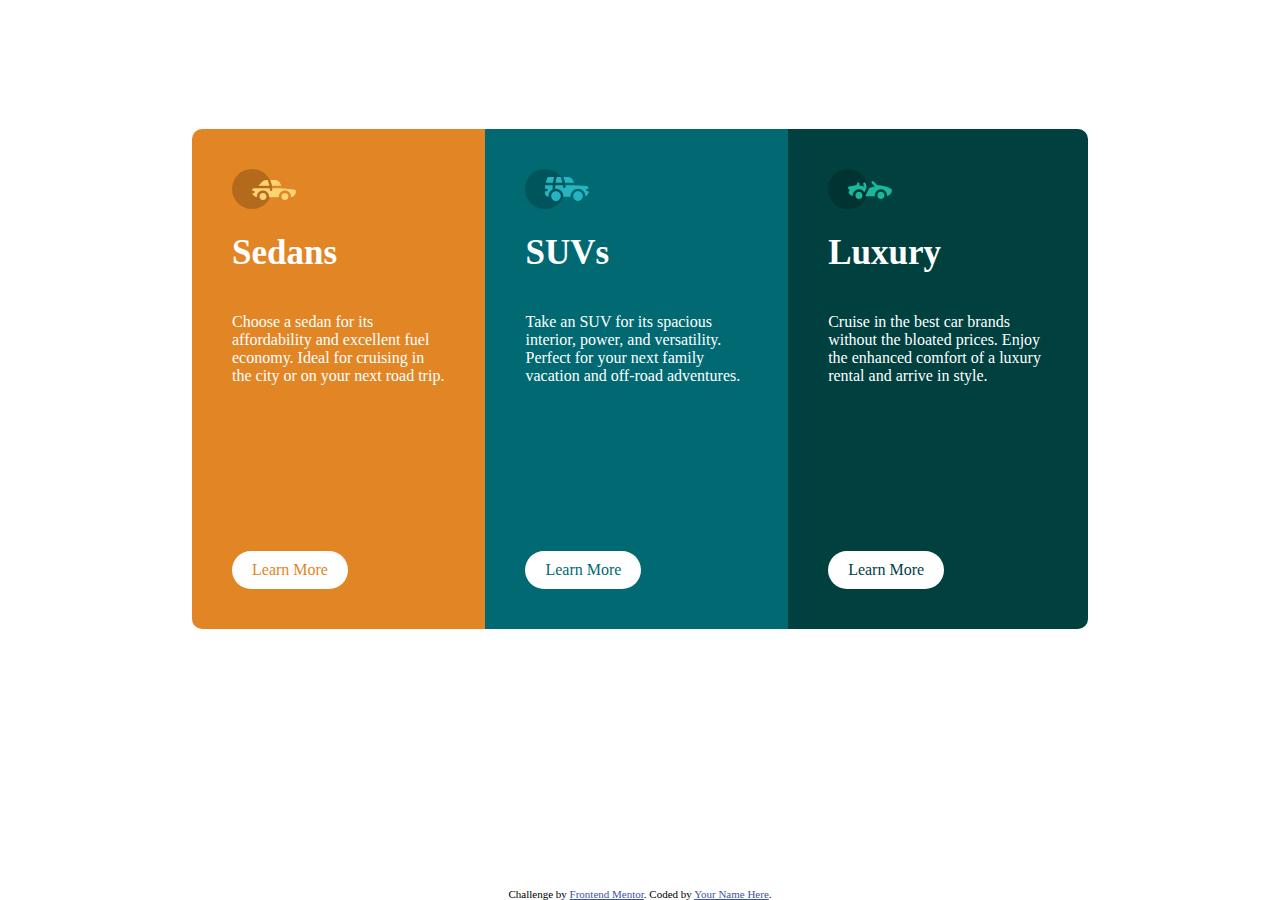
==== Day2_Task/index.html @ c28f39e6 "finish task2" ====
<!DOCTYPE html>
<html lang="en">

<head>
    <meta charset="UTF-8">
    <meta name="viewport" content="width=device-width, initial-scale=1.0">
    <!-- displays site properly based on user's device -->

    <link rel="icon" type="image/png" sizes="32x32" href="./images/favicon-32x32.png">
    <link rel="stylesheet" href="style.css">

    <title>Frontend Mentor | 3-column preview card component</title>

    <!-- Feel free to remove these styles or customise in your own stylesheet 👍 -->
    <style>
        .attribution {
            font-size: 11px;
            text-align: center;
        }
        
        .attribution a {
            color: hsl(228, 45%, 44%);
        }
    </style>
</head>

<body>

    <article class="container">
        <article class="card sedans">
            <div>
                <img src="./images/icon-sedans.svg" />
            </div>
            <h2>Sedans</h2>
            <p>
                Choose a sedan for its affordability and excellent fuel economy. Ideal for cruising in the city or on your next road trip.
            </p>
            <a href="" class="btn">Learn More</a>
        </article>
        <article class="card suvs">
            <div>
                <img src="./images/icon-suvs.svg" alt="" />
            </div>
            <h2>SUVs</h2>
            <p>
                Take an SUV for its spacious interior, power, and versatility. Perfect for your next family vacation and off-road adventures.
            </p>
            <a href="" class="btn">Learn More</a>
        </article>
        <article class="card luxury">
            <div>
                <img src="./images/icon-luxury.svg" />
            </div>
            <h2>Luxury</h2>
            <p>
                Cruise in the best car brands without the bloated prices. Enjoy the enhanced comfort of a luxury rental and arrive in style.
            </p>
            <a href="" class="btn">Learn More</a>
        </article>
    </article>

    <div class="attribution">
        Challenge by <a href="https://www.frontendmentor.io?ref=challenge" target="_blank">Frontend Mentor</a>. Coded by <a href="#">Your Name Here</a>.
    </div>
</body>

</html>
---- Day2_Task/style.css ----
* {
    margin: 0;
    padding: 0;
    box-sizing: border-box;
}

body {
    min-height: 100vh;
    display: flex;
    flex-direction: column;
    justify-content: center;
    align-items: center;
}

a.btn {
    text-decoration: none;
    width: max-content;
}

article.container {
    display: flex;
    max-width: 70%;
    border-radius: 10px;
    overflow: hidden;
    margin: auto;
}

article.container .card {
    height: 500px;
    padding: 40px;
    color: white;
    display: flex;
    flex-direction: column;
}

article.card h2 {
    font-size: 35px;
    font-weight: 900;
    margin: 20px 0;
}

article.card p {
    padding: 20px 0;
}

article.card .btn {
    background-color: white;
    padding: 10px 20px;
    border-radius: 31px;
    margin-top: auto;
}

.card {
    padding: 10px;
}

.sedans {
    background-color: #E28525;
}

.sedans .btn {
    color: #E28525;
}

.suvs {
    background-color: #016972;
}

.suvs .btn {
    color: #016972;
}

.luxury {
    background-color: #00403F;
}

.luxury .btn {
    color: #00403F;
}

.attribution {
    margin-top: auto;
}

@media(max-width: 1000px) {
    article.container {
        flex-direction: column;
        margin: 20px auto;
    }
}
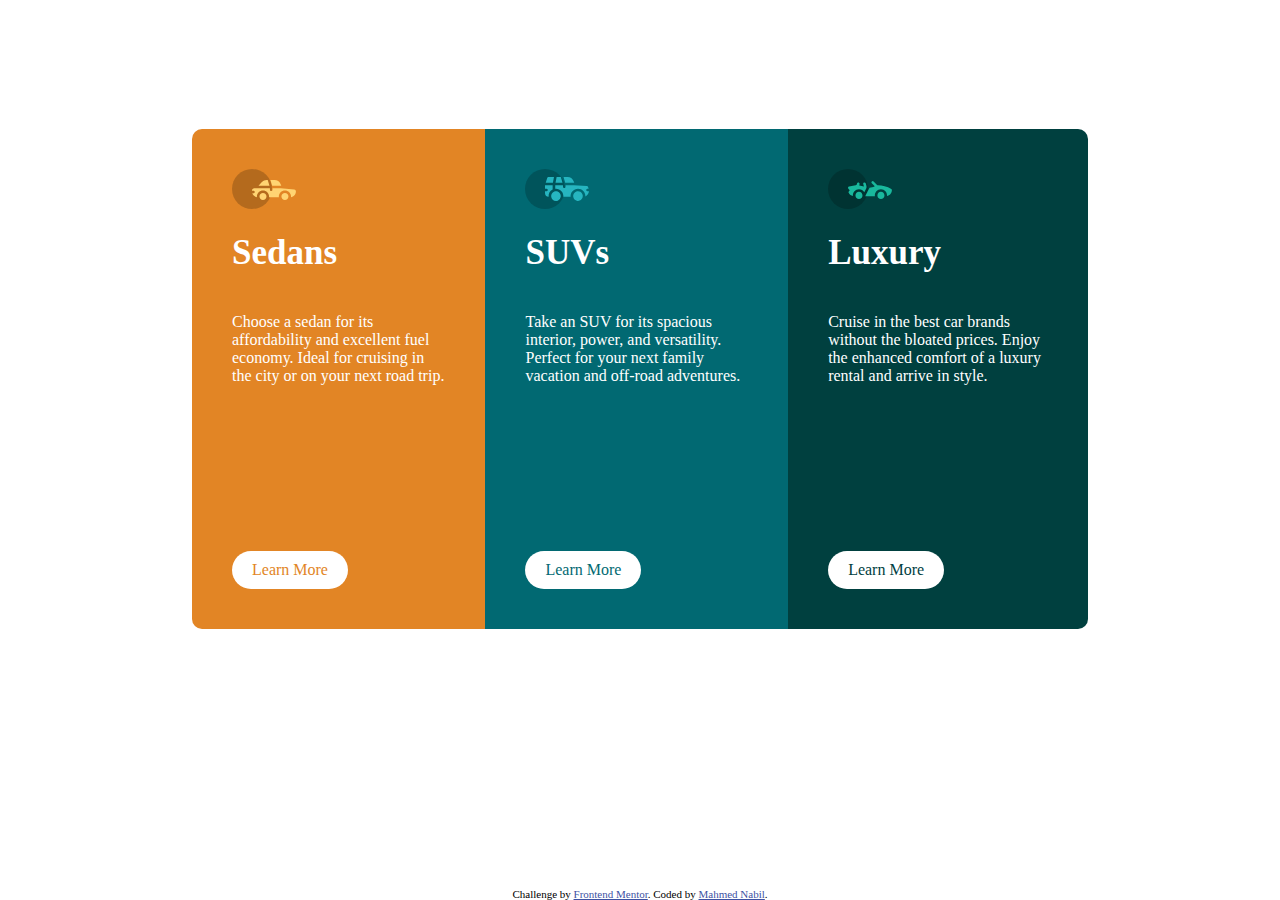
==== commit 2a2b6a9e: "add name" ====
--- a/Day2_Task/index.html
+++ b/Day2_Task/index.html
@@ -60,7 +60,7 @@
     </article>
 
     <div class="attribution">
-        Challenge by <a href="https://www.frontendmentor.io?ref=challenge" target="_blank">Frontend Mentor</a>. Coded by <a href="#">Your Name Here</a>.
+        Challenge by <a href="https://www.frontendmentor.io?ref=challenge" target="_blank">Frontend Mentor</a>. Coded by <a href="https://github.com/mahmednabil109">Mahmed Nabil</a>.
     </div>
 </body>
 
